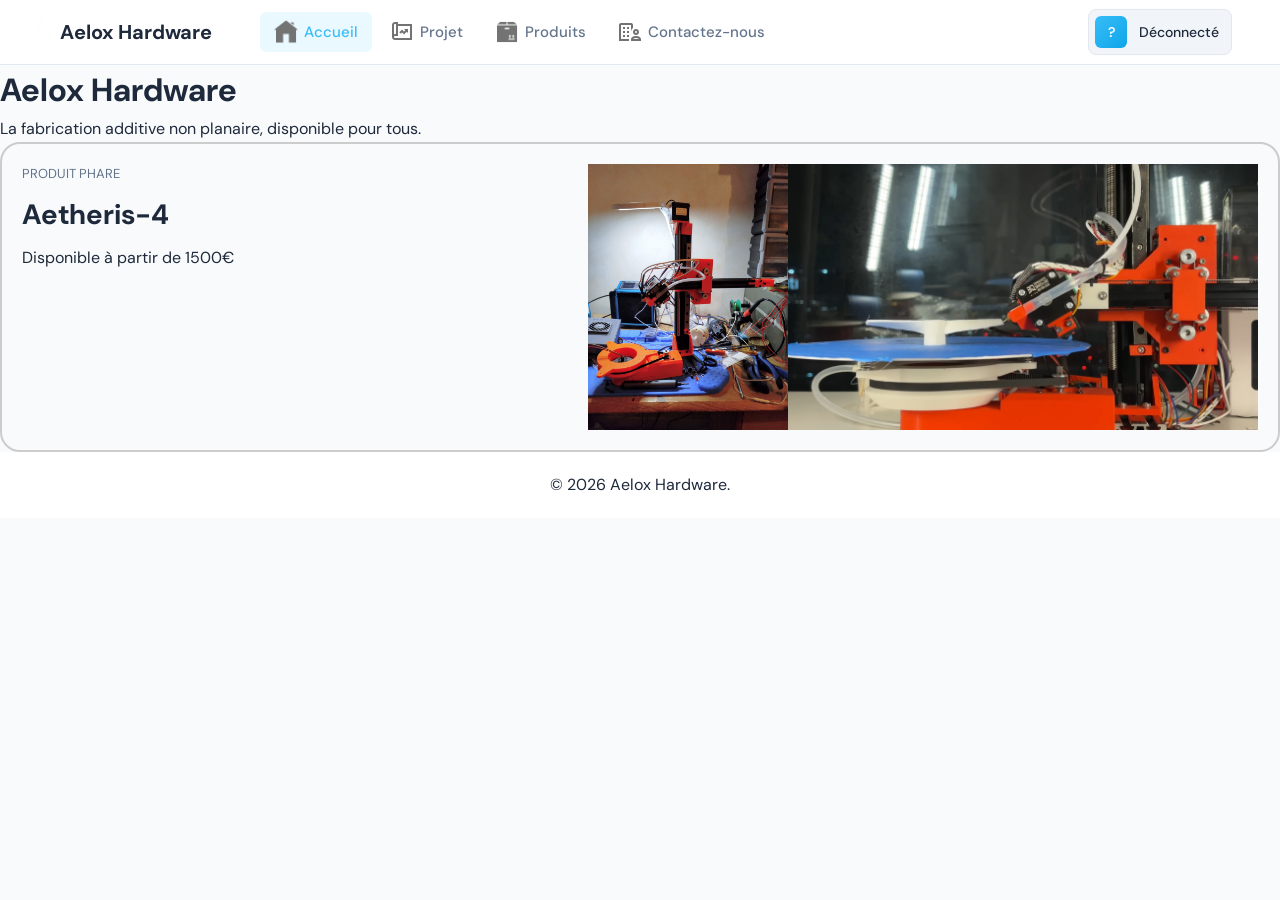
==== index.html @ c33911ed "add like, everything, lm@o" ====
<!DOCTYPE html>
<html lang="en">
<head>
    <meta charset="UTF-8">
    <meta name="viewport" content="width=device-width, initial-scale=1.0">
    <title>Aelox Hardware</title>
    <script>
        // Empêche le clignotement en mode Sombre : exécuté avant le code CSS
        if (localStorage.getItem('theme_site') === 'sombre') {
            document.documentElement.classList.add('sombre');
        }
    </script>
    <link rel="stylesheet" href="style_pages_général.css">

</head>
<body>
    <!-- Mobile Menu Overlay -->
    <div class="menu-liens-overlay"></div>
    
    <!-- Mobile Menu -->
    <div class="menu-liens">
        <div class="menu-liens-entête">
            <a href="index.html" class="logo">
                <div class="logo-icon">
                    <svg viewBox="0 0 24 24" fill="currentColor">
                        <path d="M12 2C6.48 2 2 6.48 2 12s4.48 10 10 10 10-4.48 10-10S17.52 2 12 2zm-2 15l-5-5 1.41-1.41L10 14.17l7.59-7.59L19 8l-9 9z"/>
                    </svg>
                </div>
                aeloxhardware
            </a>
            <bouton class="menu-liens-close" onclick="closeMobileMenu()">
                <svg viewBox="0 0 24 24" fill="none" stroke="currentColor" stroke-width="2">
                    <line x1="18" y1="6" x2="6" y2="18"/>
                    <line x1="6" y1="6" x2="18" y2="18"/>
                </svg>
            </bouton>
        </div>
        <nav class="menu-liens-nav">
            <a href="index.html" class="active">
                <svg viewBox="0 0 24 24" fill="none" stroke="currentColor" stroke-width="2">
                    <rect x="3" y="3" width="7" height="7" rx="1"/>
                    <rect x="14" y="3" width="7" height="7" rx="1"/>
                    <rect x="3" y="14" width="7" height="7" rx="1"/>
                    <rect x="14" y="14" width="7" height="7" rx="1"/>
                </svg>
                Accueil
            </a>
            <a href="produits.html">
                <svg viewBox="0 0 24 24" fill="none" stroke="currentColor" stroke-width="2">
                    <path d="M22 19a2 2 0 0 1-2 2H4a2 2 0 0 1-2-2V5a2 2 0 0 1 2-2h5l2 3h9a2 2 0 0 1 2 2z"/>
                </svg>
                produits
            </a>
            <a href="produits.html">
                <svg viewBox="0 0 24 24" fill="none" stroke="currentColor" stroke-width="2">
                    <path d="M4 4h16c1.1 0 2 .9 2 2v12c0 1.1-.9 2-2 2H4c-1.1 0-2-.9-2-2V6c0-1.1.9-2 2-2z"/>
                    <polyline points="22,6 12,13 2,6"/>
                </svg>
                produits
            </a>
            <a href="contactus.html">
                <svg viewBox="0 0 24 24" fill="none" stroke="currentColor" stroke-width="2">
                    <line x1="18" y1="20" x2="18" y2="10"/>
                    <line x1="12" y1="20" x2="12" y2="4"/>
                    <line x1="6" y1="20" x2="6" y2="14"/>
                </svg>
                contactus
            </a>
            <a href="settings.html">
                <svg viewBox="0 0 24 24" fill="none" stroke="currentColor" stroke-width="2">
                    <circle cx="12" cy="12" r="3"/>
                    <path d="M19.4 15a1.65 1.65 0 0 0 .33 1.82l.06.06a2 2 0 0 1 0 2.83 2 2 0 0 1-2.83 0l-.06-.06a1.65 1.65 0 0 0-1.82-.33 1.65 1.65 0 0 0-1 1.51V21a2 2 0 0 1-2 2 2 2 0 0 1-2-2v-.09A1.65 1.65 0 0 0 9 19.4a1.65 1.65 0 0 0-1.82.33l-.06.06a2 2 0 0 1-2.83 0 2 2 0 0 1 0-2.83l.06-.06a1.65 1.65 0 0 0 .33-1.82 1.65 1.65 0 0 0-1.51-1H3a2 2 0 0 1-2-2 2 2 0 0 1 2-2h.09A1.65 1.65 0 0 0 4.6 9a1.65 1.65 0 0 0-.33-1.82l-.06-.06a2 2 0 0 1 0-2.83 2 2 0 0 1 2.83 0l.06.06a1.65 1.65 0 0 0 1.82.33H9a1.65 1.65 0 0 0 1-1.51V3a2 2 0 0 1 2-2 2 2 0 0 1 2 2v.09a1.65 1.65 0 0 0 1 1.51 1.65 1.65 0 0 0 1.82-.33l.06-.06a2 2 0 0 1 2.83 0 2 2 0 0 1 0 2.83l-.06.06a1.65 1.65 0 0 0-.33 1.82V9a1.65 1.65 0 0 0 1.51 1H21a2 2 0 0 1 2 2 2 2 0 0 1-2 2h-.09a1.65 1.65 0 0 0-1.51 1z"/>
                </svg>
                Settings
            </a>
        </nav>
        <div class="menu-liens-footer">
        </div>
    </div>

    <div class="app-container">
        <nav class="nav-princ">
            <div class="nav-conteneur">	
                <div class="nav-gauche">
                    <a href="index.html" class="logo">
                        <div class="logo-icon">
                            <img src="ahi.png" alt="logo Aelox Hardware" width="20" height="25">
                        </div>
                        Aelox Hardware
                    </a>
                    <div class="nav-menu">
                        <div class="nav-item">
                            <a href="index.html" class="lien-nav active">
                                <img width="24" height="24" src="[data-uri]" alt="home">
                                Accueil
                            </a>
                        </div>
                        <div class="nav-item">
                            <a href="projets.html" class="lien-nav">
                                <img src="[data-uri]" width="24" height="24" alt="project">
                                Projet
                            </a>
                        </div>
                        <div class="nav-item">
                            <a href="produits.html" class="lien-nav">
								<img width="24" height="24" src="[data-uri]" alt="product">
								Produits
							</a>
                        </div>
                        <div class="nav-item">
                            <a href="contactus.html" class="lien-nav">
                                <img src="[data-uri]" width="24" height="24" alt="add-contact-to-company">
                                Contactez-nous
                            </a>
                        </div>
                        <div class="nav-item">
                        </div>
                    </div>
                </div>
                <div class="nav-right">
                    <bouton class="user-menu"title="Cette fonctionnlité est encore en développement.">
                        <div class="photo-utilisateur">?</div>
                        <span class="nom-utilisateur">Déconnecté</span>
                    </bouton>
                    <bouton class="menu-liens-btn" onclick="toggleMobileMenu()">
                        <svg viewBox="0 0 24 24" fill="none" stroke="currentColor" stroke-width="2">
                            <line x1="3" y1="12" x2="21" y2="12"/>
                            <line x1="3" y1="6" x2="21" y2="6"/>
                            <line x1="3" y1="18" x2="21" y2="18"/>
                        </svg>
                    </bouton>
                </div>
            </div>
        </nav>

        <!-- Main Content -->
        <main class="main-content">
            <!-- Page Header -->
            <div class="entête">
                <h1 class="titre" id="titre">Aelox Hardware</h1>
                <p class="sous-titre">La fabrication additive non planaire, disponible pour tous.</p>
            </div>

            <!-- A PARTIR D'ICI ET JUSQU'A PROCHAIN AVERTISSEMENT, CE CODE EST BASE SUR UN EXEMPLE TROUVE EN LIGNE -->
									<!-- LES GRAPHISMES VECTORIELS NE SONT PAS MAITRISES -->
				<a href="aetheris-4.html" class="carte-produit">					
						<div class="contenu-texte">
						<div class="légende-produit">PRODUIT PHARE</div>
						<div class="nom-produit">Aetheris-4</div>
						<p>Disponible à partir de 1500€</p>
						</div>
					<img src="AE4_01.jpg" alt="Aetheris-4" class="img-produit">
					<img src="AE4_02.jpg" alt="Aetheris-4" width=auto height="266">
				</a>
			<!-- ATTENTION : FIN DE L'EXEMPLE DE CODE TROUVE EN LIGNE -->
        </main>

        <!-- Pied de page -->
        <footer class="pied_de_page">
            <p>&copy; 2026 Aelox Hardware.</p>
        </footer>
    </div>

    <script src="script_pages_général.js"></script>
</body>
</html>
---- style_pages_général.css ----
@import url('https://fonts.googleapis.com/css2?family=DM+Sans:wght@400;500;600;700&display=swap'); /*import de la police du site*/

* {
    margin: 0;
    padding: 0;
    box-sizing: border-box;
}
/* -------- Après revue, les Thèmes sont définis automatiquement en fonction du thème de l'ordinateur. -------- */
/*édit : après revue, l'𝗮𝗯𝗮𝗻𝗱𝗼𝗻 de la fonctionnalité des thèmes a été choisi.𝙏𝙤𝙪𝙩𝙚 la logique de choix de thème a été supprimée.*/
/* Variables CSS - couleurs - mode Clair */
:root {
    --bg-primary: #FFFFFF;
    --bg-secondary: #F8FAFC;
    --bg-surface: #F1F5F9;
    --border-color: #E2E8F0;
    --text-primary: #1E293B;
    --text-secondary: #64748B;
    --accent: #38BDF8;
    --accent-hover: #0EA5E9;
    --accent-light: rgba(56, 189, 248, 0.1);
    --success: #22C55E;
    --warning: #F59E0B;
    --danger: #EF4444;
    --shadow: 0 1px 3px rgba(0, 0, 0, 0.05);
    --shadow-md: 0 4px 12px rgba(0, 0, 0, 0.05);
    --transition: all 0.2s ease;
}

/* ...mode Sombre */
html.sombre,
body.sombre {
    --bg-primary: #0F0F0F;
    --bg-secondary: #171717;
    --bg-surface: #1F1F1F;
    --border-color: #2E2E2E;
    --text-primary: #F5F5F5;
    --text-secondary: #A3A3A3;
    --accent: #38BDF8;
    --accent-hover: #7DD3FC;
    --accent-light: rgba(56, 189, 248, 0.15);
    --shadow: 0 1px 3px rgba(0, 0, 0, 0.3);
    --shadow-md: 0 4px 12px rgba(0, 0, 0, 0.4);
	background-image: AE4_02.jpg
}

/* L'HTML hérite des thèmes de fond (bg) */
html {
    background: var(--bg-secondary);
}

/* -------- style de base ------- */
html {
    scroll-behavior: smooth;
}

body {
    font-family: 'DM Sans', -apple-system, BlinkMacSystemFont, sans-serif;
    background: var(--bg-secondary);
    color: var(--text-primary);
    min-height: 100vh;
    line-height: 1.6;
    transition: var(--transition);
}

a {
    text-decoration: none;
    color: inherit;
}

bouton {
    font-family: inherit;
    cursor: hand;
    border: none;
    background: none;
}

/* Navigation */
.nav-princ {
    background: var(--bg-primary);
    border-bottom: 1px solid var(--border-color);
    position: sticky;
    top: 0;
    z-index: 100;
    transition: var(--transition);
}

.nav-conteneur {
    max-width: 1400px;
    margin: 0 auto;
    padding: 0 2rem;
    display: flex;
    align-items: center;
    justify-content: space-between;
    height: 64px;
}

.nav-gauche {
    display: flex;
    align-items: center;
    gap: 3rem;
}

/*logo principal*/
.logo {
    font-size: 1.25rem;
    font-weight: 700;
    color: var(--text-primary);
    display: flex;
    align-items: center;
    gap: 0.5rem;
}

/* Menu de navigation */
.nav-menu {
    display: flex;
    align-items: center;
    gap: 0.25rem;
}

.nav-item {
    position: relative;
}

.lien-nav {
    display: flex;
    align-items: center;
    gap: 0.375rem;
    padding: 0.5rem 0.875rem;
    color: var(--text-secondary);
    font-size: 0.9375rem;
    font-weight: 500;
    border-radius: 6px;
    transition: var(--transition);
}

.lien-nav:hover {
    color: var(--text-primary);
    background: var(--bg-surface);
}

.lien-nav.active {
    color: var(--accent);
    background: var(--accent-light);
}


/* bouton utilisateur à droite */
.nav-right {
    display: flex;
    align-items: center;
    gap: 1rem;
}

/*  Menu utilisateur  */
.user-menu {
    display: flex;
    align-items: center;
    gap: 0.75rem;
    padding: 0.375rem 0.75rem 0.375rem 0.375rem;
    background: var(--bg-surface);
    border-radius: 8px;
    border: 1px solid var(--border-color);
    cursor: pointer;
    transition: var(--transition);
}
/* ===============================================================EXPERIMENTAL================================================================================= */
/* =====================================CLIGNOTEMENT USER-MENU QUAND CLIC======================================== */
/* def de l'animation */
@keyframes flash-rouge {
  0% {
    background-color: var(--bg-surface);
  }
  20%, 80% {
    border-color: red;
  }
  100% {
    background-color: var(--bg-surface);
  }
}

/* La classe qui déclenche l'animation */
.user-menu.is-clicking {
  animation: flash-rouge 0.2s ease 3; /* l anim joue 1 seule fois */
}
/* =====================================CLIGNOTEMENT USER-MENU QUAND CLIC - FIN================================== */
/* ============================================================EXPERIMENTAL - FIN============================================================================== */
.user-menu:hover {
    border-color: var(--accent);
}

.photo-utilisateur {
    width: 32px;
    height: 32px;
    border-radius: 6px;
    background: linear-gradient(135deg, var(--accent), var(--accent-hover));
    display: flex;
    align-items: center;
    justify-content: center;
    color: white;
    font-weight: 600;
    font-size: 0.875rem;
}

.nom-utilisateur {
    font-size: 0.875rem;
    font-weight: 500;
    color: var(--text-primary);
}

/* En-tête */
.page-header {
    margin-bottom: 2rem;
}

.carte-produit {
    display: flex; /* active la mise en page dynamique */
    align-items: flex-start; /* aligne au centre */
    justify-content: space-between; /* txt à gauche img à droite ou l inverse osef pas le temps*/
    padding: 20px;
    border: 2px solid #ccc;
    width: 100%;
	border-radius: 20px;
}

.contenu-texte {
    flex: 1; 
}

.img-produit {
    width: 30%; 
    height: auto;
    max-width: 200px; /* pour pas qu'elle sois immense */
}

.carte-produit:hover {
    border-color: var(--accent);
}

.légende-produit {
    font-size: 0.8125rem; /*taille relative*/
    color: var(--text-secondary);
    margin-bottom: 0.5rem;/*taille relative*/
}

.nom-produit {
    font-size: 1.75rem;/*taille relative*/
    font-weight: 700;
    color: var(--text-primary);
    margin-bottom: 0.5rem;/*taille relative*/
}

/* boutons */
.btn {
    display: inline-flex;
    align-items: center;
    justify-content: center;
    gap: 0.5rem;
    padding: 0.625rem 1.25rem;
    font-size: 0.875rem;
    font-weight: 500;
    border-radius: 8px;
    transition: var(--transition);
}

/* Pied de page */
.pied_de_page {
    background: var(--bg-primary);
    padding: 1.25rem 2rem;
    text-align: center;
    margin-top: auto;
}

/* Menu de liens */
.menu-liens {
    position: fixed;
    top: 0;
    right: -280px;
    width: 280px;
    height: 100vh;
    background: var(--bg-primary);
    border-left: 1px solid var(--border-color);
    z-index: 1000;
    transition: right 0.3s ease;
    display: flex;
    flex-direction: column;
}
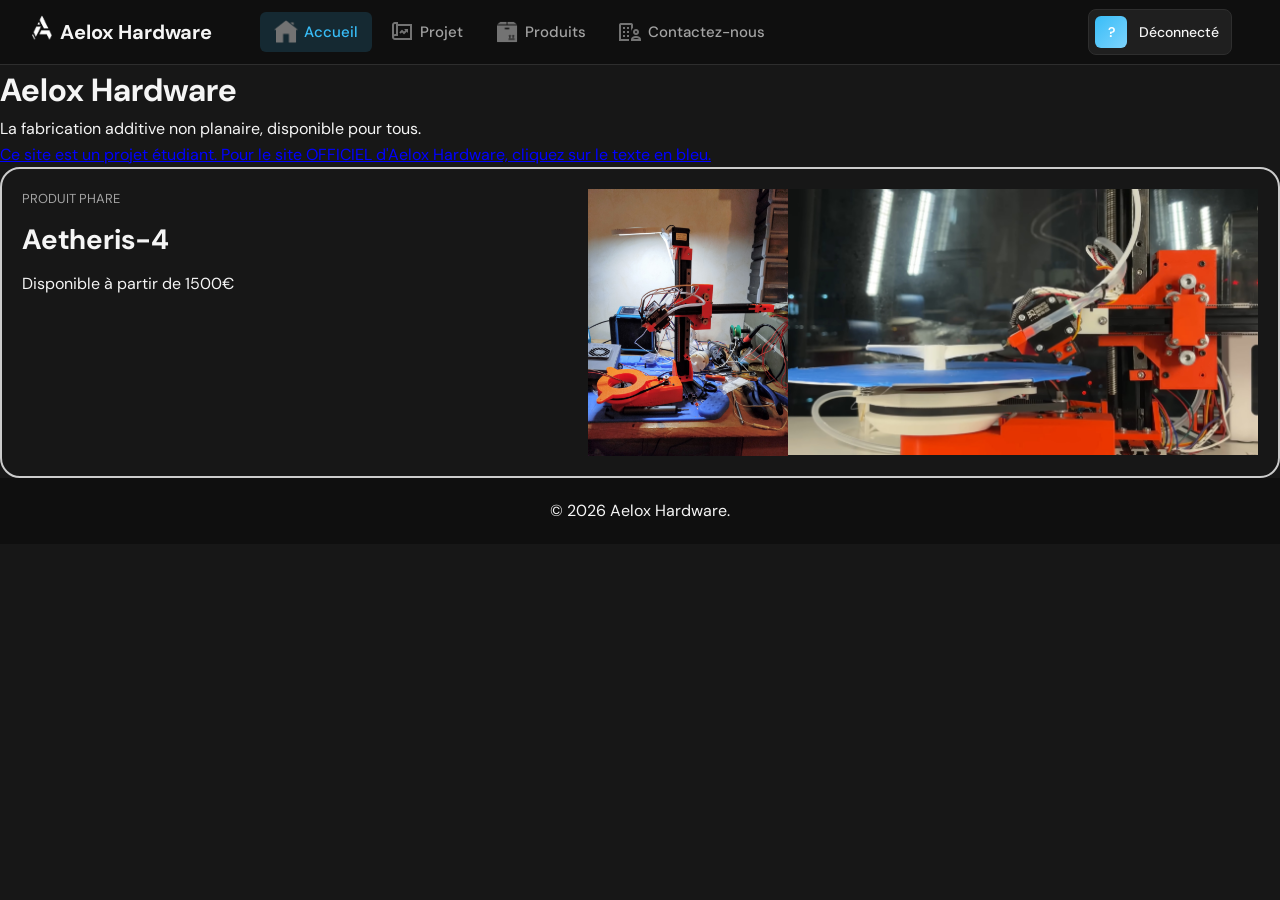
==== commit 94f80460: "Add files via upload" ====
--- a/index.html
+++ b/index.html
@@ -139,7 +139,8 @@
             <div class="entête">
                 <h1 class="titre" id="titre">Aelox Hardware</h1>
                 <p class="sous-titre">La fabrication additive non planaire, disponible pour tous.</p>
-            </div>
+				<a href="https://aeloxhardware.com" class="lien-bleu">Ce site est un projet étudiant. Pour le site OFFICIEL d'Aelox Hardware, cliquez sur le texte en bleu.</a>
+			</div>
 
             <!-- A PARTIR D'ICI ET JUSQU'A PROCHAIN AVERTISSEMENT, CE CODE EST BASE SUR UN EXEMPLE TROUVE EN LIGNE -->
 									<!-- LES GRAPHISMES VECTORIELS NE SONT PAS MAITRISES -->
--- a/style_pages_général.css
+++ b/style_pages_général.css
@@ -9,21 +9,18 @@
 /*édit : après revue, l'𝗮𝗯𝗮𝗻𝗱𝗼𝗻 de la fonctionnalité des thèmes a été choisi.𝙏𝙤𝙪𝙩𝙚 la logique de choix de thème a été supprimée.*/
 /* Variables CSS - couleurs - mode Clair */
 :root {
-    --bg-primary: #FFFFFF;
-    --bg-secondary: #F8FAFC;
-    --bg-surface: #F1F5F9;
-    --border-color: #E2E8F0;
-    --text-primary: #1E293B;
-    --text-secondary: #64748B;
+    --bg-primary: #0F0F0F;
+    --bg-secondary: #171717;
+    --bg-surface: #1F1F1F;
+    --border-color: #2E2E2E;
+    --text-primary: #F5F5F5;
+    --text-secondary: #A3A3A3;
     --accent: #38BDF8;
-    --accent-hover: #0EA5E9;
-    --accent-light: rgba(56, 189, 248, 0.1);
-    --success: #22C55E;
-    --warning: #F59E0B;
-    --danger: #EF4444;
-    --shadow: 0 1px 3px rgba(0, 0, 0, 0.05);
-    --shadow-md: 0 4px 12px rgba(0, 0, 0, 0.05);
-    --transition: all 0.2s ease;
+    --accent-hover: #7DD3FC;
+    --accent-light: rgba(56, 189, 248, 0.15);
+    --shadow: 0 1px 3px rgba(0, 0, 0, 0.3);
+    --shadow-md: 0 4px 12px rgba(0, 0, 0, 0.4);
+	background-image: AE4_02.jpg
 }
 
 /* ...mode Sombre */
@@ -62,6 +59,11 @@
     transition: var(--transition);
 }
 
+.lien-bleu {
+    color: blue;
+    text-decoration: underline; /* Optionnel : pour garder le soulignement */
+}
+
 a {
     text-decoration: none;
     color: inherit;
